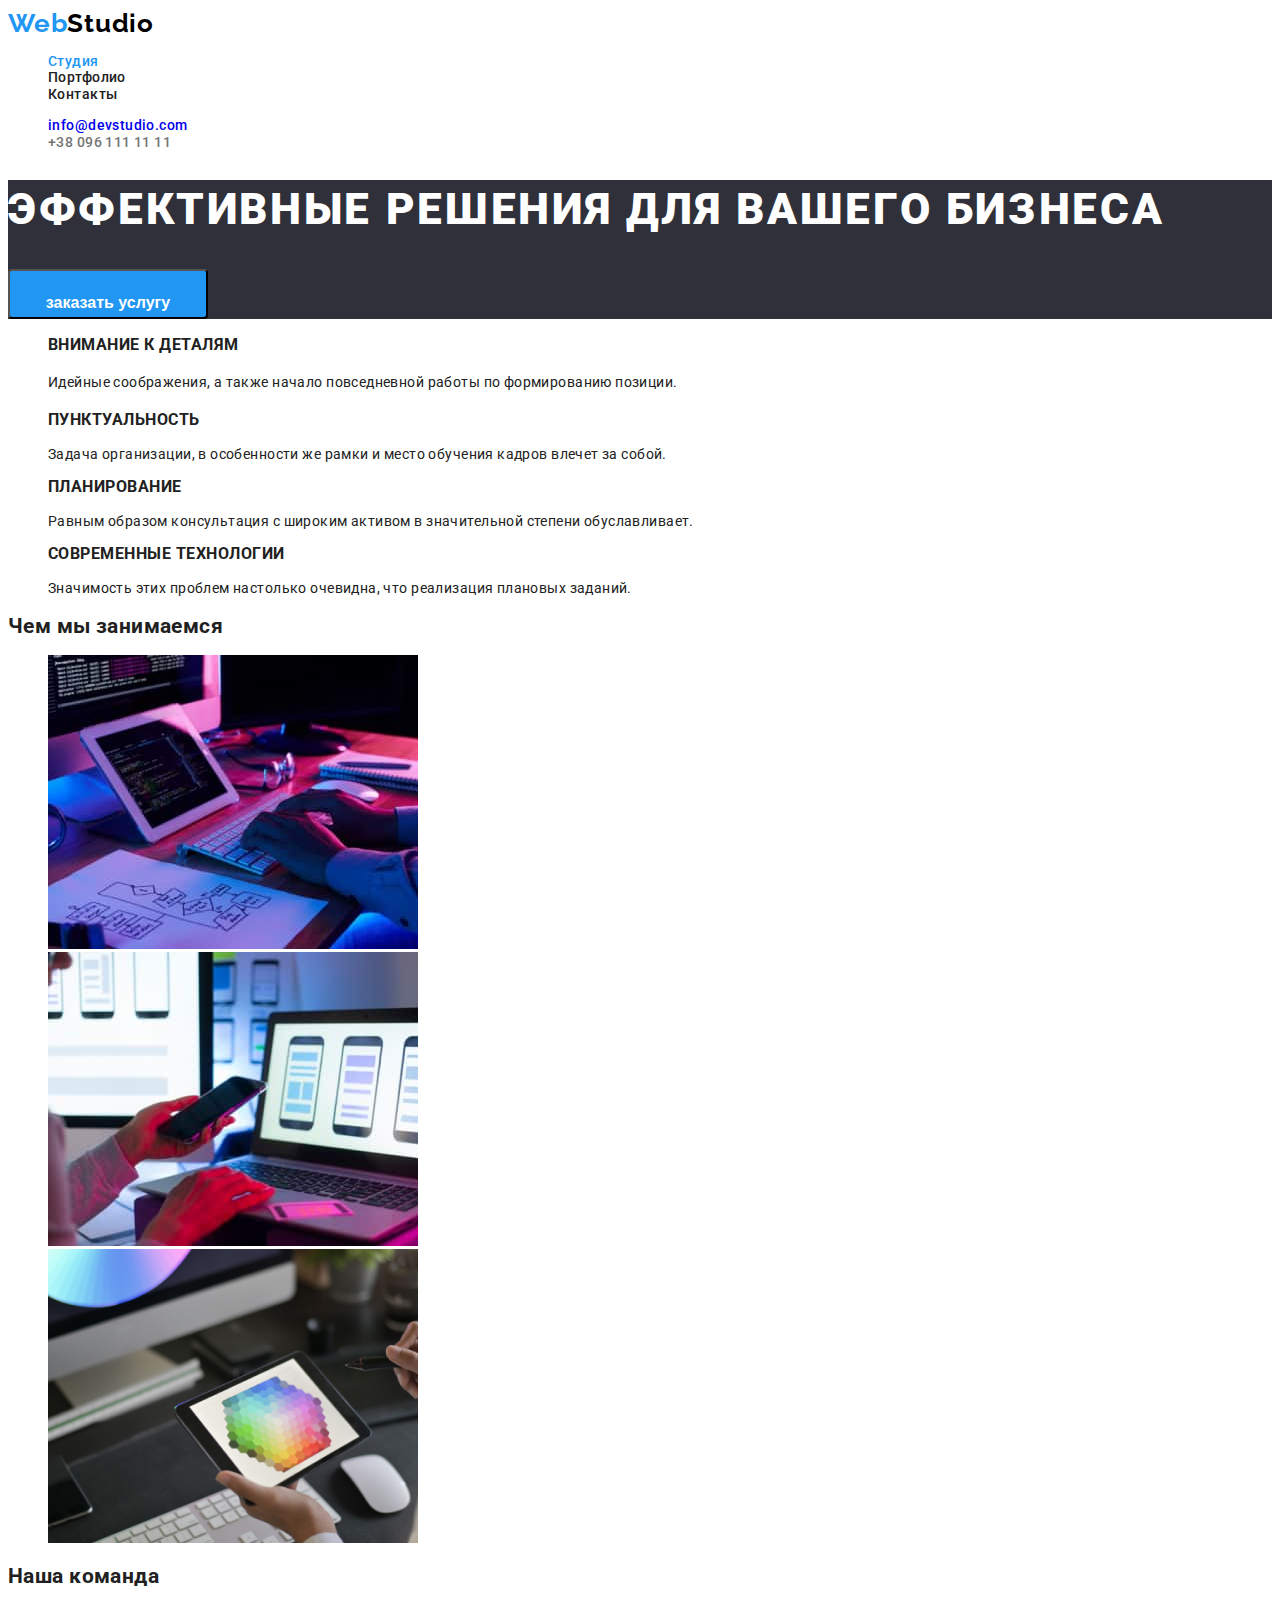
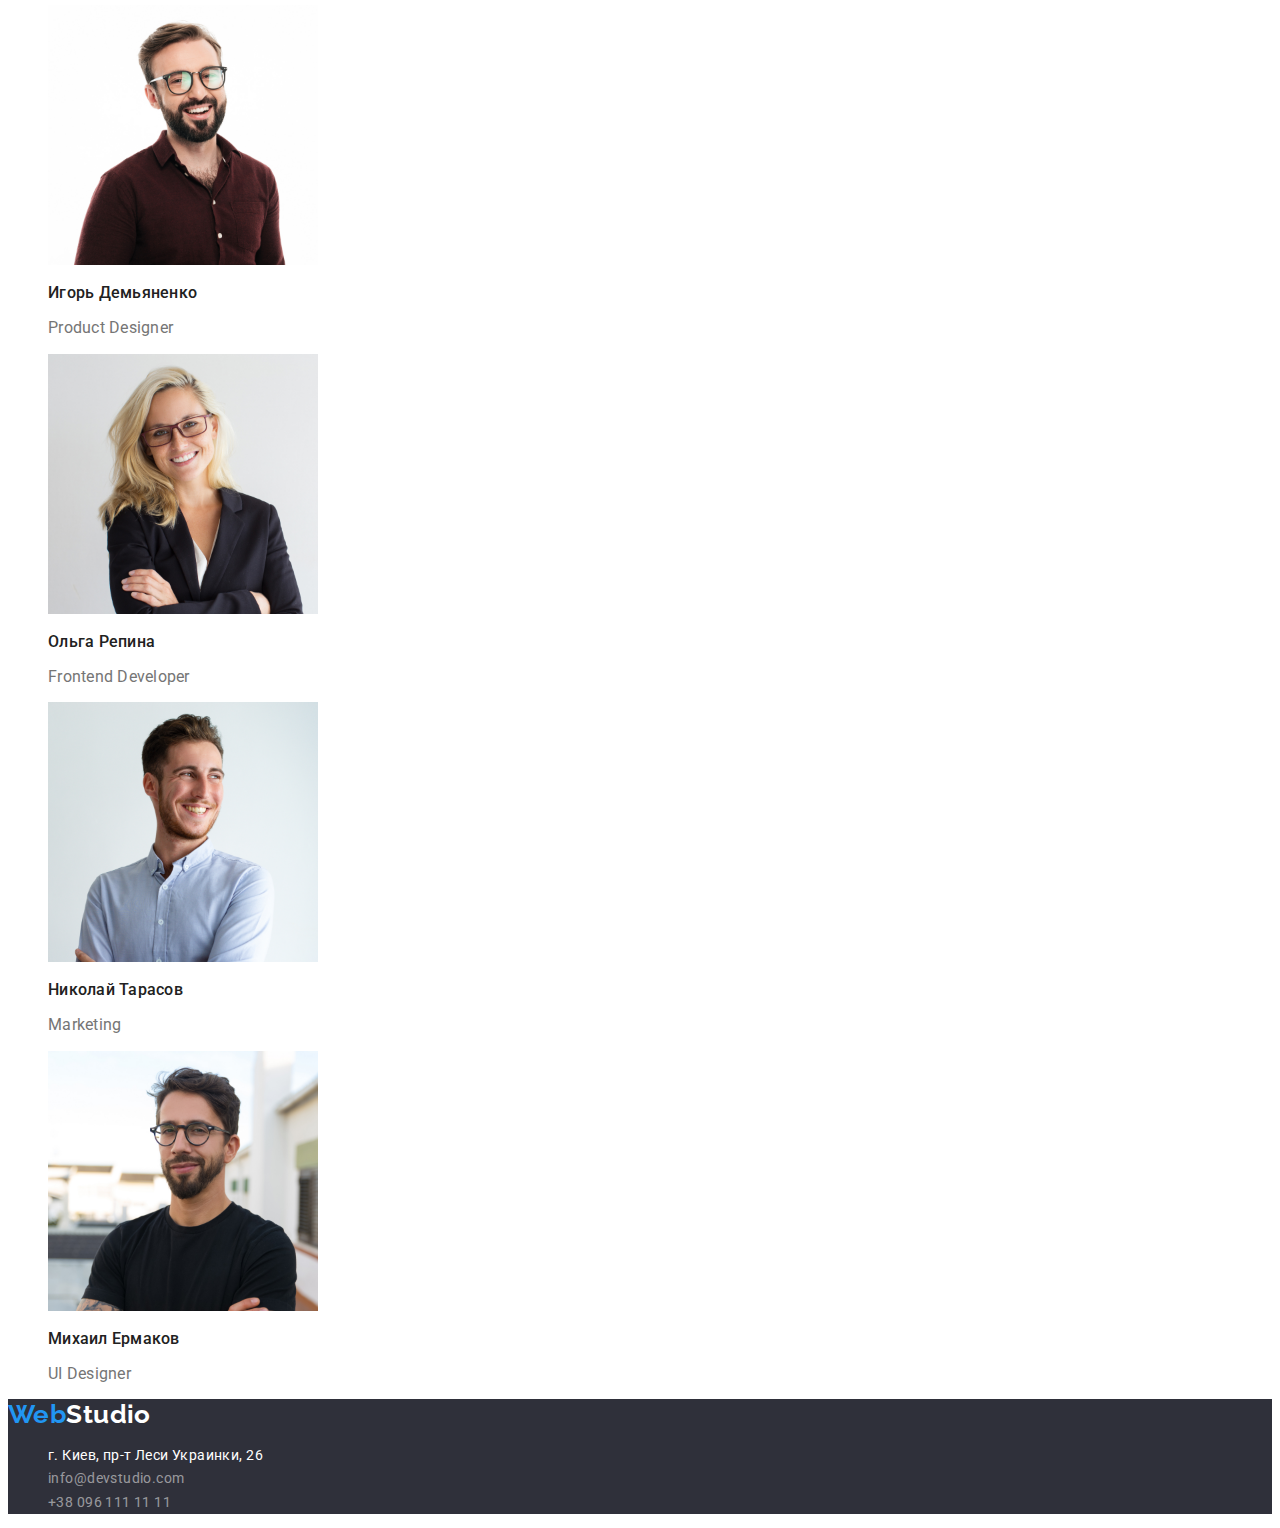
==== index.html @ a9b100e5 "виправлення помилок  HW-2" ====
<!DOCTYPE html>
<html lang="ru">
  <head>
    <meta charset="UTF-8" />
    <meta http-equiv="X-UA-Compatible" content="IE=edge" />
    <meta name="viewport" content="width=device-width, initial-scale=1.0" />

    <link rel="preconnect" href="https://fonts.googleapis.com">
    <link rel="preconnect" href="https://fonts.gstatic.com" crossorigin>
    <link href="https://fonts.googleapis.com/css2?family=Raleway:wght@700&family=Roboto:wght@400;500;700;900&display=swap"
      rel="stylesheet">

    <link rel="stylesheet" href="css/styles.css" />
    <title><DZ#2></title> 
  </head>
  <body>
    <header>
      <nav>
      <a class="header-webstudio" href="./index.html">Web<span class="header-studio">Studio</span></a>
        <ul class="marker">
          <li><a class="link current" href="#">Студия</a></li>
          <li><a class="link" href="./portfolio.html">Портфолио</a></li>
          <li><a class="link" href="#">Контакты</a></li>
        </ul>
      </nav>
      <ul class="marker">
        <li><a class="contacts-mail" href="mailto:info@devstudio.com">info@devstudio.com</a></li>
        <li><a class="contacts-tel" href="tel:+380961111111">+38 096 111 11 11</a></li>
      </ul>
    </header>
    <main>
      <section class="hero">
        <h1 class="hero-title">ЭФФЕКТИВНЫЕ РЕШЕНИЯ ДЛЯ ВАШЕГО БИЗНЕСА</h1>
        <button class="button" type="button"><p class="name-button">заказать услугу</p></button>
      </section>
      <section>
        <h2 class="visually-hidden">Преймущества и особенности</h2>
        <ul class="marker">
          <li>
            <h3 class="title-contents">Внимание к деталям</h3>
            <p class="content">Идейные соображения, а также начало повседневной работы по формированию позиции.</p>
          </li>
          <li>
            <h3 class="title-contents">пунктуальность</h3>
            <p>
              Задача организации, в особенности же рамки и место обучения кадров влечет за собой.
            </p>
          </li>
          <li>
            <h3 class="title-contents">Планирование</h3>
            <p>
              Равным образом консультация с широким активом в значительной степени обуславливает.
            </p>
          </li>
          <li>
            <h3 class="title-contents">Современные технологии</h3>
            <p>Значимость этих проблем настолько очевидна, что реализация плановых заданий.</p>
          </li>
        </ul>
      </section>
      <section>
        <h2 class="title-text">Чем мы занимаемся</h2>
        <ul class="marker">
          <li><img src="./images/img_1.jpg" alt="фото-1" width="370" height="294" /></li>
          <li><img src="./images/img_2.jpg" alt="фото-2" width="370" height="294" /></li>
          <li><img src="./images/img_3.jpg" alt="фото-3" width="370" height="294" /></li>
        </ul>
      </section>
      <section>
        <h2 class="title-text">Наша команда</h2>
        <ul class="marker">
          <li>
            <img src="./images/photo_ID.jpg" alt="Product Designer" width="270" height="260" />
            <h3 class="team">Игорь Демьяненко</h3>
            <p class="team-position">Product Designer</p>
          </li>
          <li>
            <img src="./images/photo_OP.jpg" alt="Frontend Developer" width="270" height="260" />
            <h3 class="team">Ольга Репина</h3>
            <p class="team-position">Frontend Developer</p>
          </li>
          <li>
            <img src="./images/photo_NT.jpg" alt="Marketing" width="270" height="260" />
            <h3 class="team">Николай Тарасов</h3>
            <p class="team-position">Marketing</p>
          </li>
          <li>
            <img src="./images/photo_ME.jpg" alt="UI Designer" width="270" height="260" />
            <h3 class="team">Михаил Ермаков</h3>
            <p class="team-position">UI Designer</p>
          </li>
        </ul>
      </section>
    </main>
    <footer >
      <section class="foot">
        <a class="footer-webstudio" href="./index.html">Web<span class="studio" >Studio</span></a>
     
      <address>
        <ul class="marker">
          <li><a class="contact-adress" href="https://goo.gl/maps/piqngm7oDQpEDh6u6" target="_blank" rel="noopener nofollow noreferrer">г.
            Киев, пр-т Леси Украинки, 26</a></li>
          <li><a class="contact-footer" href="mailto:info@devstudio.com">info@devstudio.com</a></li>
          <li><a class="contact-footer" href="tel:+380961111111">+38 096 111 11 11</a></li>
        </ul>
      </address>
    </section>

        
    </footer>
  </body>
</html>
---- css/styles.css ----
:root {
        --brand-color: #212121;
        --accent-color: #2196f3;
        --basic-color: #ffffff;
       }

/*BASE*/
body {font-family: 'Roboto', sans-serif;
        color: var(--brand-color);
        letter-spacing: 0.03em;
        font-size: 14px;
        background-color: #ffffff;
        }

/*IU*/
.header-webstudio {
        font-family: 'Raleway', sans-serif;
        font-weight: 700;
        font-size: 26px;
        line-height: 1.18;
        letter-spacing: 0.03em;
        color: #2196f3;
        text-decoration: none;}

.header-webstudio .header-studio {color: #000000;}

span .header-studio {
        font-family: 'Raleway', sans-serif;
        font-weight: 700px;}

.contacts-mail {font-weight: 500;
       line-height: 1.20;
text-decoration: none;}

.contacts-mail:hover {color: #188ce8;}
.contacts-mail:focus {color: #188ce8;}

.contacts-tel {font-weight: 500;
        line-height: 1.20;
        text-decoration: none;
        color: #757575;}

.contacts-tel:hover {color: #188ce8;}
.contacts-tel:focus { color: #188ce8;}


.footer-webstudio {
        font-family: 'Raleway', sans-serif;
        line-height: 1.18;
        text-decoration: none;}

span .footer-studio {
        font-family: 'Raleway', sans-serif;
        font-weight: 700px;}



.marker {list-style: none;}



.link {color: var(--brand-color);
        font-weight: 500;
       
        line-height: 1.20;
        text-decoration: none;
       }
.link:hover {color: #2196f3;}
.link:focus {color: #2196f3;}

.current {color:var(--accent-color);}

.current-portfolio:hover {background: #2196f3; color: var(--basic-color);}
.current-portfolio:focus {background: #2196f3; color: var(--basic-color);}
.current-portfolio:active {background: #2196f3;color: var(--basic-color); border-color: #ffffff;}

.hero {background-color: #2f303a;
        }

.hero-title {color: var(--basic-color);
        font-weight: 900;
        font-size: 44px;
        line-height: 1.36;
        letter-spacing: 0.06em;
        }

.name-button {color: var(--basic-color);
        font-weight: 700;
        font-size: 16px;
        line-height: 1.88;
        }


.team {
        font-weight: 500;
        font-size: 16px;
        line-height: 1.18;
        letter-spacing: 0.03ex;
        color: #212121;
        }

 .title-contents {
        font-weight: 700;
        line-height: 1.14;
        letter-spacing: 00.03em;
        text-transform: uppercase;
        }

.content {line-height: 1.67;
        text-decoration: none;}

.team-position {font-size: 16px;
        line-height: 1.17;
        letter-spacing: 0.03ex;
        color: #757575;}

/* buttons*/
.button {background-color: #2196f3; 
        width: 200px;
        height: 50px;
        border-radius: 4px; 
        box-shadow: 0px 4px 4px rgba(0, g0reen, bl0ue, 0.15);}

.button:hover {background-color: #188ce8;}


.cards-portfolio {font-weight: 500;
        font-size: 16px;
        line-height: 1.53;
        border-radius: 4px;
        font-family: inherit;
        background: #f5f4fa;
       }
.cards-portfolio:hover {background-color: #2196f3;}
.name_button-port {color: #000000;}

.contacts {color: #757575;
        text-decoration: none;
}
.contacts:hover {color: #2196f3;}
.contacts:focus {color: #2196f3;}

.foot {background-color: #2f303a;
        }

.contact-footer {
        font-style: normal;
        font-weight: 400;
        line-height: 1.68;
        text-decoration: none;
        color: rgba(225, 225, 225, 0.6);
        }
.contact-footer:hover {color: #2196f3;}
.contact-adress {font-style: normal;
                font-weight: 400;
               line-height: 1.68;
                text-decoration: none;
                 color: var(--basic-color);
                }



.footer-webstudio {color: #2196f3;}
.footer-webstudio .studio {color: #ffffff;}

.footer-webstudio {
        font-family: 'Raleway', sans-serif;
        font-style: normal;
        font-weight: 700;
        font-size: 26px;
        line-height: 1.17;
       }

.name-project {
        font-size: 18px;
        line-height: 2.00;
        }
/*hiden*/
.visually-hidden {
        position: absolute;
        width: 1px;
        height: 1px;
        margin: -1px;
        border: 0;
        padding: 0;

        white-space: nowrap;
        clip-path: inset(100%);
        clip: rect(0 0 0 0);
        overflow: hidden;
}
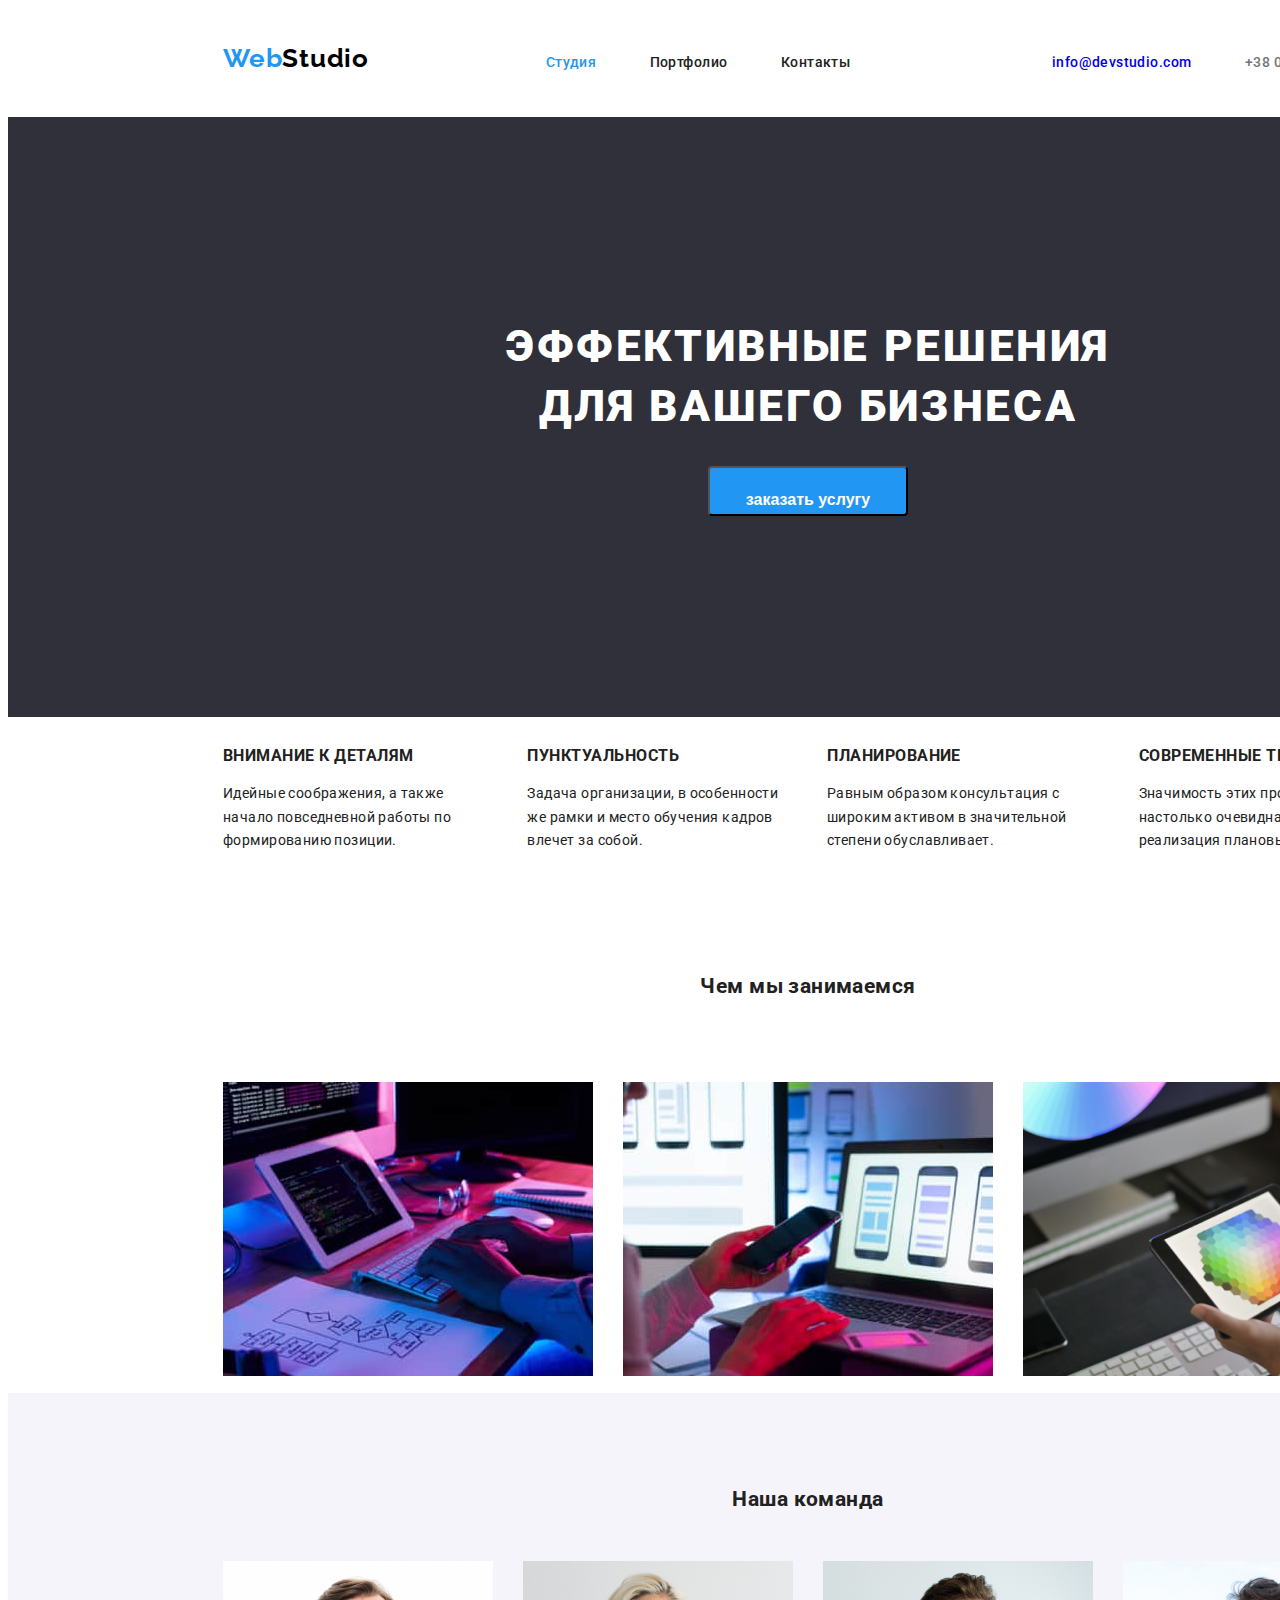
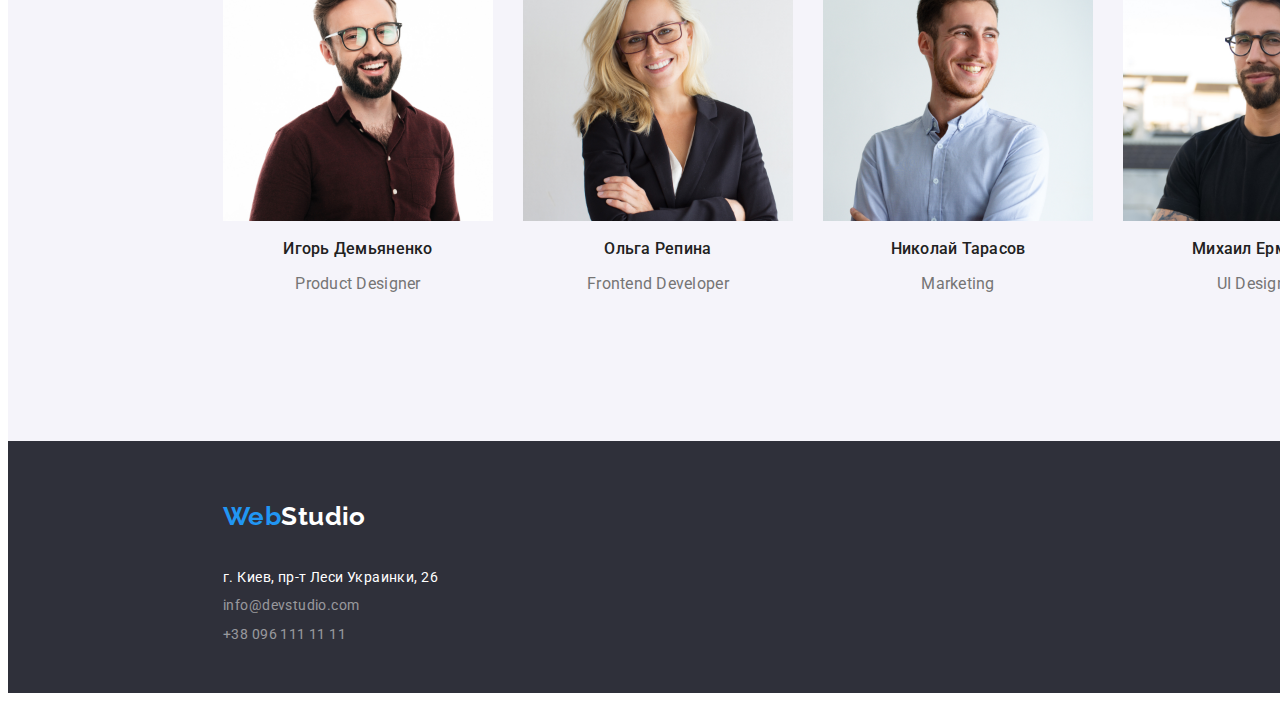
==== commit fd34d32f: "home worke 3" ====
--- a/index.html
+++ b/index.html
@@ -11,64 +11,73 @@
       rel="stylesheet">
 
     <link rel="stylesheet" href="css/styles.css" />
-    <title><DZ#2></title> 
+    <title><DZ#3></title> 
   </head>
   <body>
     <header>
-      <nav>
+
+      <div class="container-header" >
+     
       <a class="header-webstudio" href="./index.html">Web<span class="header-studio">Studio</span></a>
         <ul class="marker">
-          <li><a class="link current" href="#">Студия</a></li>
-          <li><a class="link" href="./portfolio.html">Портфолио</a></li>
-          <li><a class="link" href="#">Контакты</a></li>
+          <li class="inlineblock"><a class="link current" href="#">Студия</a></li>
+          <li class="inlineblock"><a class="link" href="./portfolio.html">Портфолио</a></li>
+          <li class="inlineblock"><a class="link" href="#">Контакты</a></li>
         </ul>
-      </nav>
-      <ul class="marker">
-        <li><a class="contacts-mail" href="mailto:info@devstudio.com">info@devstudio.com</a></li>
-        <li><a class="contacts-tel" href="tel:+380961111111">+38 096 111 11 11</a></li>
+     
+      <ul class="marker  header-portfolio-form">
+        <li class="inlineblock"><a class="contacts-mail" href="mailto:info@devstudio.com">info@devstudio.com</a></li>
+        <li class="inlineblock"><a class="contacts-tel" href="tel:+380961111111">+38 096 111 11 11</a></li>
       </ul>
+      </div>
+
     </header>
     <main>
       <section class="hero">
         <h1 class="hero-title">ЭФФЕКТИВНЫЕ РЕШЕНИЯ ДЛЯ ВАШЕГО БИЗНЕСА</h1>
+        <div class="button-position">
         <button class="button" type="button"><p class="name-button">заказать услугу</p></button>
+        </div>
       </section>
+
       <section>
         <h2 class="visually-hidden">Преймущества и особенности</h2>
-        <ul class="marker">
-          <li>
+        <ul class="marker title-contents-form">
+          <li class="title-contents-position">
             <h3 class="title-contents">Внимание к деталям</h3>
             <p class="content">Идейные соображения, а также начало повседневной работы по формированию позиции.</p>
           </li>
-          <li>
+          <li class="title-contents-position">
             <h3 class="title-contents">пунктуальность</h3>
-            <p>
-              Задача организации, в особенности же рамки и место обучения кадров влечет за собой.
+            <p class="content">Задача организации, в особенности же рамки и место обучения кадров влечет за собой.
             </p>
           </li>
-          <li>
+          <li class="title-contents-position">
             <h3 class="title-contents">Планирование</h3>
-            <p>
+            <p class="content">
               Равным образом консультация с широким активом в значительной степени обуславливает.
             </p>
           </li>
-          <li>
+          <li class="title-contents-position">
             <h3 class="title-contents">Современные технологии</h3>
-            <p>Значимость этих проблем настолько очевидна, что реализация плановых заданий.</p>
+            <p class="content">Значимость этих проблем настолько очевидна, что реализация плановых заданий.</p>
           </li>
         </ul>
       </section>
+
       <section>
         <h2 class="title-text">Чем мы занимаемся</h2>
-        <ul class="marker">
-          <li><img src="./images/img_1.jpg" alt="фото-1" width="370" height="294" /></li>
-          <li><img src="./images/img_2.jpg" alt="фото-2" width="370" height="294" /></li>
-          <li><img src="./images/img_3.jpg" alt="фото-3" width="370" height="294" /></li>
+        <ul class="marker our-works">
+          <li class="our-works-form"><img src="./images/img_1.jpg" alt="фото-1" width="370" height="294" /></li>
+          <li class="our-works-form"><img src="./images/img_2.jpg" alt="фото-2" width="370" height="294" /></li>
+          <li class="our-works-form"><img src="./images/img_3.jpg" alt="фото-3" width="370" height="294" /></li>
         </ul>
       </section>
+
       <section>
+        <div class="view">
         <h2 class="title-text">Наша команда</h2>
-        <ul class="marker">
+        <ul class="marker our-team">
           <li>
             <img src="./images/photo_ID.jpg" alt="Product Designer" width="270" height="260" />
             <h3 class="team">Игорь Демьяненко</h3>
@@ -90,6 +99,7 @@
             <p class="team-position">UI Designer</p>
           </li>
         </ul>
+      </div>
       </section>
     </main>
     <footer >
@@ -97,11 +107,11 @@
         <a class="footer-webstudio" href="./index.html">Web<span class="studio" >Studio</span></a>
      
       <address>
-        <ul class="marker">
-          <li><a class="contact-adress" href="https://goo.gl/maps/piqngm7oDQpEDh6u6" target="_blank" rel="noopener nofollow noreferrer">г.
+        <ul class="marker contact-footer-list">
+          <li class="contact-footer-form"><a class="contact-adress" href="https://goo.gl/maps/piqngm7oDQpEDh6u6" target="_blank" rel="noopener nofollow noreferrer">г.
             Киев, пр-т Леси Украинки, 26</a></li>
-          <li><a class="contact-footer" href="mailto:info@devstudio.com">info@devstudio.com</a></li>
-          <li><a class="contact-footer" href="tel:+380961111111">+38 096 111 11 11</a></li>
+          <li class="contact-footer-form"><a class="contact-footer" href="mailto:info@devstudio.com">info@devstudio.com</a></li>
+          <li class="contact-footer-form"><a class="contact-footer" href="tel:+380961111111">+38 096 111 11 11</a></li>
         </ul>
       </address>
     </section>
--- a/css/styles.css
+++ b/css/styles.css
@@ -1,15 +1,24 @@
+
 :root {
         --brand-color: #212121;
         --accent-color: #2196f3;
         --basic-color: #ffffff;
        }
 
+       /*NORMALIZE*/
+a {display: inline-block;}
+*,
+*::before,
+*::after {
+        box-sizing: border-box;
+}
 /*BASE*/
 body {font-family: 'Roboto', sans-serif;
         color: var(--brand-color);
         letter-spacing: 0.03em;
         font-size: 14px;
         background-color: #ffffff;
+        width: 1600px;
         }
 
 /*IU*/
@@ -22,7 +31,11 @@
         color: #2196f3;
         text-decoration: none;}
 
-.header-webstudio .header-studio {color: #000000;}
+.header-webstudio .header-studio {color: #000000;
+margin-top: 24px;
+}
+
+.header-webstudio {margin-left: 215px;}
 
 span .header-studio {
         font-family: 'Raleway', sans-serif;
@@ -55,7 +68,8 @@
 
 
 
-.marker {list-style: none;}
+.marker {list-style: none;
+}
 
 
 
@@ -75,6 +89,7 @@
 .current-portfolio:active {background: #2196f3;color: var(--basic-color); border-color: #ffffff;}
 
 .hero {background-color: #2f303a;
+        height: 600px;
         }
 
 .hero-title {color: var(--basic-color);
@@ -82,6 +97,11 @@
         font-size: 44px;
         line-height: 1.36;
         letter-spacing: 0.06em;
+        text-align: center;
+        margin-left: 452px;
+        margin-right: 452px;
+       padding-top: 200px;
+       margin-top: 0px;
         }
 
 .name-button {color: var(--basic-color);
@@ -97,6 +117,7 @@
         line-height: 1.18;
         letter-spacing: 0.03ex;
         color: #212121;
+        text-align: center;
         }
 
  .title-contents {
@@ -112,14 +133,18 @@
 .team-position {font-size: 16px;
         line-height: 1.17;
         letter-spacing: 0.03ex;
-        color: #757575;}
+        color: #757575;
+text-align: center;}
 
 /* buttons*/
 .button {background-color: #2196f3; 
         width: 200px;
         height: 50px;
         border-radius: 4px; 
-        box-shadow: 0px 4px 4px rgba(0, g0reen, bl0ue, 0.15);}
+        box-shadow: 0px 4px 4px rgba(0, g0reen, bl0ue, 0.15);
+        text-align: center;}
+
+.button-position {text-align: center;}
 
 .button:hover {background-color: #188ce8;}
 
@@ -130,10 +155,13 @@
         border-radius: 4px;
         font-family: inherit;
         background: #f5f4fa;
-       }
+      margin: 8px; 
+cursor:pointer;}
 .cards-portfolio:hover {background-color: #2196f3;}
 .name_button-port {color: #000000;}
 
+.name-button {text-align: center;}
+
 .contacts {color: #757575;
         text-decoration: none;
 }
@@ -141,7 +169,7 @@
 .contacts:focus {color: #2196f3;}
 
 .foot {background-color: #2f303a;
-        }
+        height: 252px;}
 
 .contact-footer {
         font-style: normal;
@@ -169,11 +197,17 @@
         font-weight: 700;
         font-size: 26px;
         line-height: 1.17;
+        margin-left: 215px;
+        margin-top: 60px;
+        margin-bottom: 20px;
        }
 
 .name-project {
         font-size: 18px;
         line-height: 2.00;
+        margin-top: 20px;
+        margin-bottom: 0px;
+        margin-left: 24px;
         }
 /*hiden*/
 .visually-hidden {
@@ -188,4 +222,84 @@
         clip-path: inset(100%);
         clip: rect(0 0 0 0);
         overflow: hidden;
-}+}
+
+.title-contents-form {display: flex;
+        justify-content:space-between;    
+        padding: 0px;   
+        margin-left: 200px;
+        margin-right: 200px;
+}
+
+.title-contents-position {margin-left: 15px;
+margin-right: 15px;}
+
+.container-header {justify-content: space-between;
+        display: flex;
+        align-items: baseline;
+        
+}
+
+.inlineblock { display: inline-block;
+        margin-left: 25px;
+        margin-right: 25px;
+        margin-top: 32px;
+        margin-bottom: 32px;
+    }
+
+.portfolio-container-button {justify-content: center;
+        display: flex;
+        margin-bottom: 42px;
+        margin-top: 126px;
+        }
+.our-works {display: flex;
+flex-direction: row;
+justify-content:space-around;
+margin-left: 200px;
+margin-right: 200px;
+margin-top: 34px;
+padding: 0px;}
+
+.our-works-form {margin-left: 15px;
+margin-right: 15px;}
+
+.title-text {
+padding-top: 94px;
+padding-bottom: 50px;
+margin: 0;
+text-align: center;}
+
+.view {background: #f5f4fa;
+height: 648px;}
+
+.our-team {display: flex;
+        flex-direction: row;
+        justify-content:space-between;
+margin-top: 0px;
+padding: 0px;
+margin-left: 215px;
+margin-right: 215px;
+margin-bottom: 94px;}
+
+.our-project { display: flex;
+flex-wrap: wrap;
+justify-content: center;
+margin-right: 200px;
+margin-left: 200px;
+margin-top: 36px;
+padding: 0;}
+
+.our-project-card {padding: 15px;
+margin-bottom: 15px;}
+.contact-footer-form {margin-left: 215px;
+        margin-top: 5px;
+        margin-bottom: 5px;
+}
+.contact-footer-list {padding: 0px;
+margin-bottom: 60px;}
+.job {margin-left: 24px;
+}
+
+.header-portfolio-form {margin-right: 215px;}
+
+body {border: #2f303a;}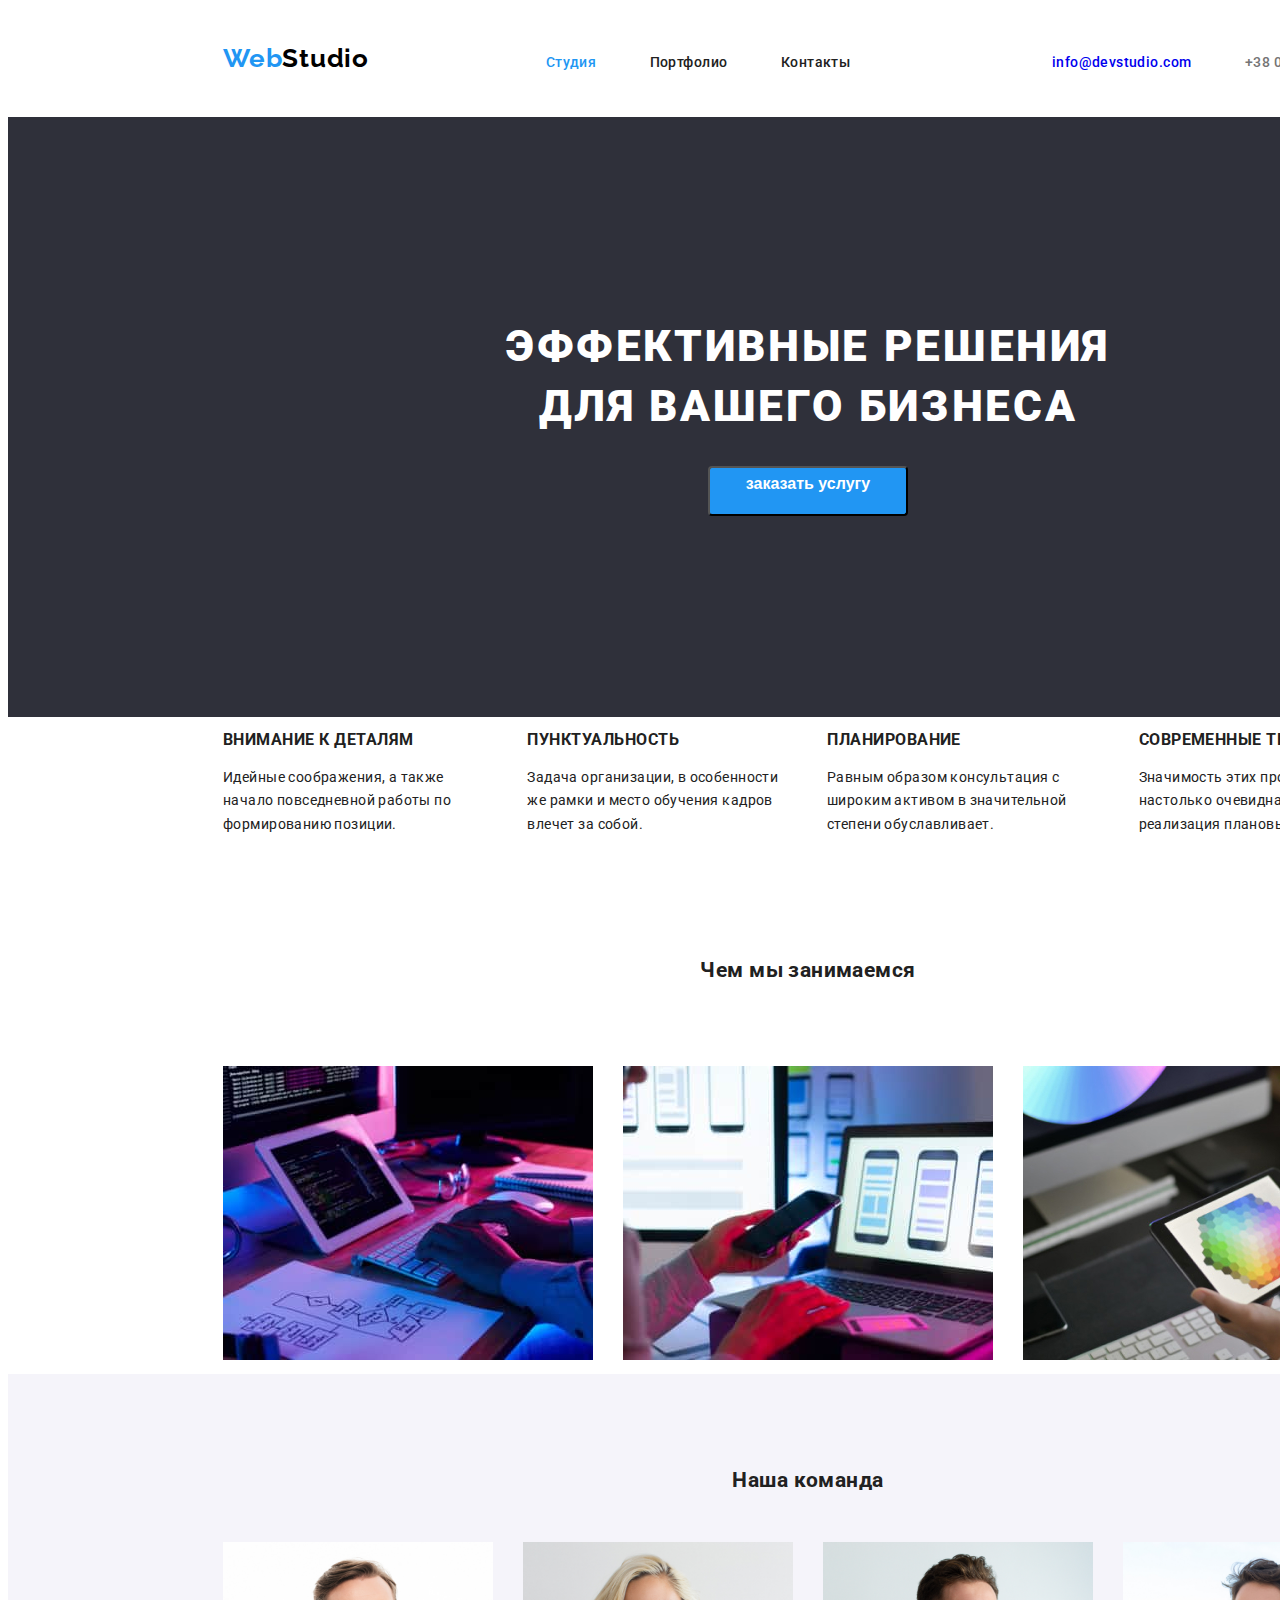
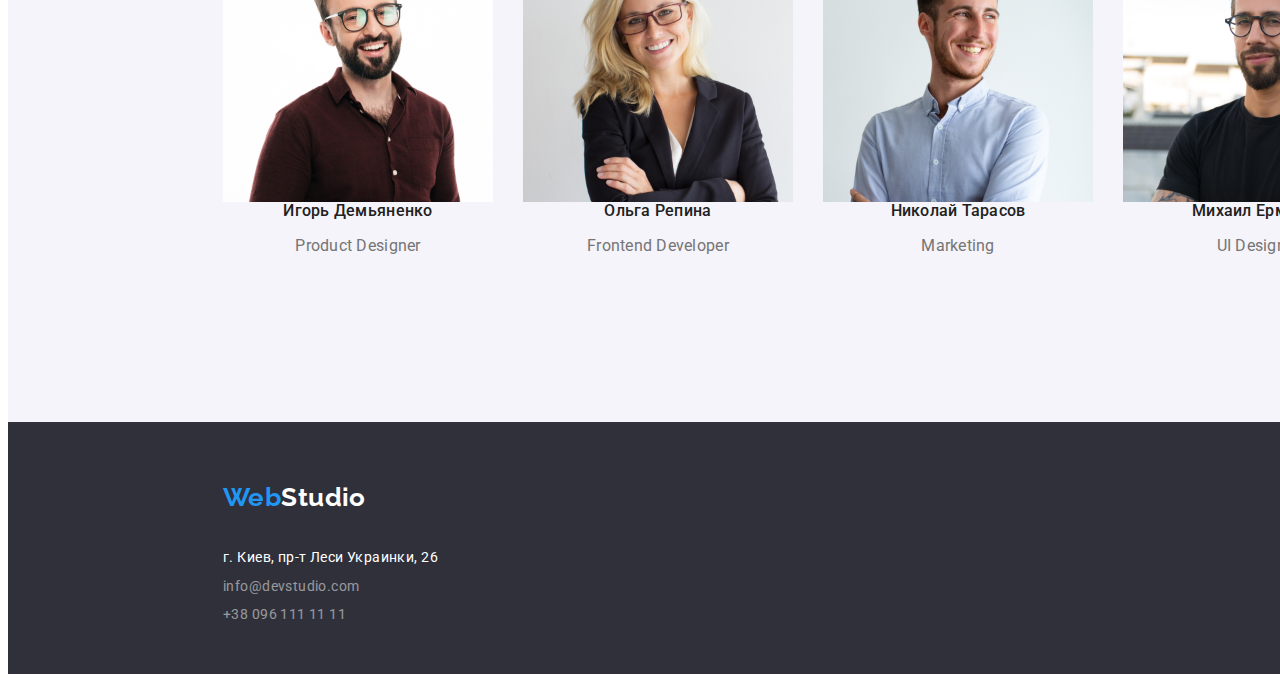
==== commit 3a8c2c5e: "hw3" ====
--- a/index.html
+++ b/index.html
@@ -5,38 +5,43 @@
     <meta http-equiv="X-UA-Compatible" content="IE=edge" />
     <meta name="viewport" content="width=device-width, initial-scale=1.0" />
 
-    <link rel="preconnect" href="https://fonts.googleapis.com">
-    <link rel="preconnect" href="https://fonts.gstatic.com" crossorigin>
-    <link href="https://fonts.googleapis.com/css2?family=Raleway:wght@700&family=Roboto:wght@400;500;700;900&display=swap"
-      rel="stylesheet">
+    <link rel="preconnect" href="https://fonts.googleapis.com" />
+    <link rel="preconnect" href="https://fonts.gstatic.com" crossorigin />
+    <link
+      href="https://fonts.googleapis.com/css2?family=Raleway:wght@700&family=Roboto:wght@400;500;700;900&display=swap"
+      rel="stylesheet"
+    />
 
     <link rel="stylesheet" href="css/styles.css" />
-    <title><DZ#3></title> 
+    <title><DZ#3></title>
   </head>
   <body>
     <header>
-
-      <div class="container-header" >
-     
-      <a class="header-webstudio" href="./index.html">Web<span class="header-studio">Studio</span></a>
+      <div class="container-header">
+        <a class="header-webstudio" href="./index.html"
+          >Web<span class="header-studio">Studio</span></a
+        >
         <ul class="marker">
           <li class="inlineblock"><a class="link current" href="#">Студия</a></li>
           <li class="inlineblock"><a class="link" href="./portfolio.html">Портфолио</a></li>
           <li class="inlineblock"><a class="link" href="#">Контакты</a></li>
         </ul>
-     
-      <ul class="marker  header-portfolio-form">
-        <li class="inlineblock"><a class="contacts-mail" href="mailto:info@devstudio.com">info@devstudio.com</a></li>
-        <li class="inlineblock"><a class="contacts-tel" href="tel:+380961111111">+38 096 111 11 11</a></li>
-      </ul>
+
+        <ul class="marker header-portfolio-form">
+          <li class="inlineblock">
+            <a class="contacts-mail" href="mailto:info@devstudio.com">info@devstudio.com</a>
+          </li>
+          <li class="inlineblock">
+            <a class="contacts-tel" href="tel:+380961111111">+38 096 111 11 11</a>
+          </li>
+        </ul>
       </div>
-
     </header>
     <main>
       <section class="hero">
         <h1 class="hero-title">ЭФФЕКТИВНЫЕ РЕШЕНИЯ ДЛЯ ВАШЕГО БИЗНЕСА</h1>
         <div class="button-position">
-        <button class="button" type="button"><p class="name-button">заказать услугу</p></button>
+          <button class="button" type="button"><p class="name-button">заказать услугу</p></button>
         </div>
       </section>
 
@@ -45,11 +50,14 @@
         <ul class="marker title-contents-form">
           <li class="title-contents-position">
             <h3 class="title-contents">Внимание к деталям</h3>
-            <p class="content">Идейные соображения, а также начало повседневной работы по формированию позиции.</p>
+            <p class="content">
+              Идейные соображения, а также начало повседневной работы по формированию позиции.
+            </p>
           </li>
           <li class="title-contents-position">
             <h3 class="title-contents">пунктуальность</h3>
-            <p class="content">Задача организации, в особенности же рамки и место обучения кадров влечет за собой.
+            <p class="content">
+              Задача организации, в особенности же рамки и место обучения кадров влечет за собой.
             </p>
           </li>
           <li class="title-contents-position">
@@ -60,7 +68,9 @@
           </li>
           <li class="title-contents-position">
             <h3 class="title-contents">Современные технологии</h3>
-            <p class="content">Значимость этих проблем настолько очевидна, что реализация плановых заданий.</p>
+            <p class="content">
+              Значимость этих проблем настолько очевидна, что реализация плановых заданий.
+            </p>
           </li>
         </ul>
       </section>
@@ -68,55 +78,70 @@
       <section>
         <h2 class="title-text">Чем мы занимаемся</h2>
         <ul class="marker our-works">
-          <li class="our-works-form"><img src="./images/img_1.jpg" alt="фото-1" width="370" height="294" /></li>
-          <li class="our-works-form"><img src="./images/img_2.jpg" alt="фото-2" width="370" height="294" /></li>
-          <li class="our-works-form"><img src="./images/img_3.jpg" alt="фото-3" width="370" height="294" /></li>
+          <li class="our-works-form">
+            <img src="./images/img_1.jpg" alt="фото-1" width="370" height="294" />
+          </li>
+          <li class="our-works-form">
+            <img src="./images/img_2.jpg" alt="фото-2" width="370" height="294" />
+          </li>
+          <li class="our-works-form">
+            <img src="./images/img_3.jpg" alt="фото-3" width="370" height="294" />
+          </li>
         </ul>
       </section>
 
       <section>
         <div class="view">
-        <h2 class="title-text">Наша команда</h2>
-        <ul class="marker our-team">
-          <li>
-            <img src="./images/photo_ID.jpg" alt="Product Designer" width="270" height="260" />
-            <h3 class="team">Игорь Демьяненко</h3>
-            <p class="team-position">Product Designer</p>
-          </li>
-          <li>
-            <img src="./images/photo_OP.jpg" alt="Frontend Developer" width="270" height="260" />
-            <h3 class="team">Ольга Репина</h3>
-            <p class="team-position">Frontend Developer</p>
-          </li>
-          <li>
-            <img src="./images/photo_NT.jpg" alt="Marketing" width="270" height="260" />
-            <h3 class="team">Николай Тарасов</h3>
-            <p class="team-position">Marketing</p>
-          </li>
-          <li>
-            <img src="./images/photo_ME.jpg" alt="UI Designer" width="270" height="260" />
-            <h3 class="team">Михаил Ермаков</h3>
-            <p class="team-position">UI Designer</p>
-          </li>
-        </ul>
-      </div>
+          <h2 class="title-text">Наша команда</h2>
+          <ul class="marker our-team">
+            <li>
+              <img src="./images/photo_ID.jpg" alt="Product Designer" width="270" height="260" />
+              <h3 class="team">Игорь Демьяненко</h3>
+              <p class="team-position">Product Designer</p>
+            </li>
+            <li>
+              <img src="./images/photo_OP.jpg" alt="Frontend Developer" width="270" height="260" />
+              <h3 class="team">Ольга Репина</h3>
+              <p class="team-position">Frontend Developer</p>
+            </li>
+            <li>
+              <img src="./images/photo_NT.jpg" alt="Marketing" width="270" height="260" />
+              <h3 class="team">Николай Тарасов</h3>
+              <p class="team-position">Marketing</p>
+            </li>
+            <li>
+              <img src="./images/photo_ME.jpg" alt="UI Designer" width="270" height="260" />
+              <h3 class="team">Михаил Ермаков</h3>
+              <p class="team-position">UI Designer</p>
+            </li>
+          </ul>
+        </div>
       </section>
     </main>
-    <footer >
+    <footer>
       <section class="foot">
-        <a class="footer-webstudio" href="./index.html">Web<span class="studio" >Studio</span></a>
-     
-      <address>
-        <ul class="marker contact-footer-list">
-          <li class="contact-footer-form"><a class="contact-adress" href="https://goo.gl/maps/piqngm7oDQpEDh6u6" target="_blank" rel="noopener nofollow noreferrer">г.
-            Киев, пр-т Леси Украинки, 26</a></li>
-          <li class="contact-footer-form"><a class="contact-footer" href="mailto:info@devstudio.com">info@devstudio.com</a></li>
-          <li class="contact-footer-form"><a class="contact-footer" href="tel:+380961111111">+38 096 111 11 11</a></li>
-        </ul>
-      </address>
-    </section>
+        <a class="footer-webstudio" href="./index.html">Web<span class="studio">Studio</span></a>
 
-        
+        <address>
+          <ul class="marker contact-footer-list">
+            <li class="contact-footer-form">
+              <a
+                class="contact-adress"
+                href="https://goo.gl/maps/piqngm7oDQpEDh6u6"
+                target="_blank"
+                rel="noopener nofollow noreferrer"
+                >г. Киев, пр-т Леси Украинки, 26</a
+              >
+            </li>
+            <li class="contact-footer-form">
+              <a class="contact-footer" href="mailto:info@devstudio.com">info@devstudio.com</a>
+            </li>
+            <li class="contact-footer-form">
+              <a class="contact-footer" href="tel:+380961111111">+38 096 111 11 11</a>
+            </li>
+          </ul>
+        </address>
+      </section>
     </footer>
   </body>
 </html>
--- a/css/styles.css
+++ b/css/styles.css
@@ -1,305 +1,444 @@
-
 :root {
-        --brand-color: #212121;
-        --accent-color: #2196f3;
-        --basic-color: #ffffff;
-       }
-
-       /*NORMALIZE*/
-a {display: inline-block;}
+  --brand-color: #212121;
+  --accent-color: #2196f3;
+  --basic-color: #ffffff;
+}
+
+/*NORMALIZE*/
+a {
+  display: inline-block;
+}
+
 *,
 *::before,
 *::after {
-        box-sizing: border-box;
+  box-sizing: border-box;
+  html {
+    box-sizing: border-box;
+  }
+
+  *,
+  *::after,
+  *::before {
+    box-sizing: inherit;
+  }
+
+  /*reset*/
+
+  /* Стили для обнуления верхних отступов у элементов */
+  h1,
+  h2,
+  h3,
+  h4,
+  h5,
+  h6,
+  p {
+    margin-top: 0;
+  }
+
+  /* Класс для обнуления базовых свойств у списков (ul) */
+  .list {
+    list-style: none;
+    padding-left: 0;
+    margin: 0;
+  }
+
+  /* Класс для обнуления базовых свойств у ссылок */
+  .link {
+    text-decoration: none;
+    color: inherit;
+  }
+
+  /* Свойства для корректного отображения картинок */
+  img {
+    display: block;
+    max-width: 100%;
+    height: auto;
+  }
+
+  /* Свойства для обнуления курсива у address */
+  address {
+    font-style: normal;
+  }
 }
 /*BASE*/
-body {font-family: 'Roboto', sans-serif;
-        color: var(--brand-color);
-        letter-spacing: 0.03em;
-        font-size: 14px;
-        background-color: #ffffff;
-        width: 1600px;
-        }
+body {
+  font-family: 'Roboto', sans-serif;
+  color: var(--brand-color);
+  letter-spacing: 0.03em;
+  font-size: 14px;
+  background-color: #ffffff;
+  width: 1600px;
+}
 
 /*IU*/
 .header-webstudio {
-        font-family: 'Raleway', sans-serif;
-        font-weight: 700;
-        font-size: 26px;
-        line-height: 1.18;
-        letter-spacing: 0.03em;
-        color: #2196f3;
-        text-decoration: none;}
-
-.header-webstudio .header-studio {color: #000000;
-margin-top: 24px;
-}
-
-.header-webstudio {margin-left: 215px;}
+  font-family: 'Raleway', sans-serif;
+  font-weight: 700;
+  font-size: 26px;
+  line-height: 1.18;
+  letter-spacing: 0.03em;
+  color: #2196f3;
+  text-decoration: none;
+}
+
+.header-webstudio .header-studio {
+  color: #000000;
+  margin-top: 24px;
+}
+
+.header-webstudio {
+  margin-left: 215px;
+}
 
 span .header-studio {
-        font-family: 'Raleway', sans-serif;
-        font-weight: 700px;}
-
-.contacts-mail {font-weight: 500;
-       line-height: 1.20;
-text-decoration: none;}
-
-.contacts-mail:hover {color: #188ce8;}
-.contacts-mail:focus {color: #188ce8;}
-
-.contacts-tel {font-weight: 500;
-        line-height: 1.20;
-        text-decoration: none;
-        color: #757575;}
-
-.contacts-tel:hover {color: #188ce8;}
-.contacts-tel:focus { color: #188ce8;}
-
+  font-family: 'Raleway', sans-serif;
+  font-weight: 700px;
+}
+
+.contacts-mail {
+  font-weight: 500;
+  line-height: 1.2;
+  text-decoration: none;
+}
+
+.contacts-mail:hover {
+  color: #188ce8;
+}
+.contacts-mail:focus {
+  color: #188ce8;
+}
+
+.contacts-tel {
+  font-weight: 500;
+  line-height: 1.2;
+  text-decoration: none;
+  color: #757575;
+}
+
+.contacts-tel:hover {
+  color: #188ce8;
+}
+.contacts-tel:focus {
+  color: #188ce8;
+}
 
 .footer-webstudio {
-        font-family: 'Raleway', sans-serif;
-        line-height: 1.18;
-        text-decoration: none;}
+  font-family: 'Raleway', sans-serif;
+  line-height: 1.18;
+  text-decoration: none;
+}
 
 span .footer-studio {
-        font-family: 'Raleway', sans-serif;
-        font-weight: 700px;}
-
-
-
-.marker {list-style: none;
-}
-
-
-
-.link {color: var(--brand-color);
-        font-weight: 500;
-       
-        line-height: 1.20;
-        text-decoration: none;
-       }
-.link:hover {color: #2196f3;}
-.link:focus {color: #2196f3;}
-
-.current {color:var(--accent-color);}
-
-.current-portfolio:hover {background: #2196f3; color: var(--basic-color);}
-.current-portfolio:focus {background: #2196f3; color: var(--basic-color);}
-.current-portfolio:active {background: #2196f3;color: var(--basic-color); border-color: #ffffff;}
-
-.hero {background-color: #2f303a;
-        height: 600px;
-        }
-
-.hero-title {color: var(--basic-color);
-        font-weight: 900;
-        font-size: 44px;
-        line-height: 1.36;
-        letter-spacing: 0.06em;
-        text-align: center;
-        margin-left: 452px;
-        margin-right: 452px;
-       padding-top: 200px;
-       margin-top: 0px;
-        }
-
-.name-button {color: var(--basic-color);
-        font-weight: 700;
-        font-size: 16px;
-        line-height: 1.88;
-        }
-
+  font-family: 'Raleway', sans-serif;
+  font-weight: 700px;
+}
+
+.marker {
+  list-style: none;
+}
+
+.link {
+  color: var(--brand-color);
+  font-weight: 500;
+
+  line-height: 1.2;
+  text-decoration: none;
+}
+.link:hover {
+  color: #2196f3;
+}
+.link:focus {
+  color: #2196f3;
+}
+
+.current {
+  color: var(--accent-color);
+}
+
+.current-portfolio:hover {
+  background: #2196f3;
+  color: var(--basic-color);
+}
+.current-portfolio:focus {
+  background: #2196f3;
+  color: var(--basic-color);
+}
+.current-portfolio:active {
+  background: #2196f3;
+  color: var(--basic-color);
+  border-color: #ffffff;
+}
+
+.hero {
+  background-color: #2f303a;
+  height: 600px;
+}
+
+.hero-title {
+  color: var(--basic-color);
+  font-weight: 900;
+  font-size: 44px;
+  line-height: 1.36;
+  letter-spacing: 0.06em;
+  text-align: center;
+  margin-left: 452px;
+  margin-right: 452px;
+  padding-top: 200px;
+  margin-top: 0px;
+}
+
+.name-button {
+  color: var(--basic-color);
+  font-weight: 700;
+  font-size: 16px;
+  line-height: 1.88;
+}
 
 .team {
-        font-weight: 500;
-        font-size: 16px;
-        line-height: 1.18;
-        letter-spacing: 0.03ex;
-        color: #212121;
-        text-align: center;
-        }
-
- .title-contents {
-        font-weight: 700;
-        line-height: 1.14;
-        letter-spacing: 00.03em;
-        text-transform: uppercase;
-        }
-
-.content {line-height: 1.67;
-        text-decoration: none;}
-
-.team-position {font-size: 16px;
-        line-height: 1.17;
-        letter-spacing: 0.03ex;
-        color: #757575;
-text-align: center;}
+  font-weight: 500;
+  font-size: 16px;
+  line-height: 1.18;
+  letter-spacing: 0.03ex;
+  color: #212121;
+  text-align: center;
+}
+
+.title-contents {
+  font-weight: 700;
+  line-height: 1.14;
+  letter-spacing: 00.03em;
+  text-transform: uppercase;
+}
+
+.content {
+  line-height: 1.67;
+  text-decoration: none;
+}
+
+.team-position {
+  font-size: 16px;
+  line-height: 1.17;
+  letter-spacing: 0.03ex;
+  color: #757575;
+  text-align: center;
+}
 
 /* buttons*/
-.button {background-color: #2196f3; 
-        width: 200px;
-        height: 50px;
-        border-radius: 4px; 
-        box-shadow: 0px 4px 4px rgba(0, g0reen, bl0ue, 0.15);
-        text-align: center;}
-
-.button-position {text-align: center;}
-
-.button:hover {background-color: #188ce8;}
-
-
-.cards-portfolio {font-weight: 500;
-        font-size: 16px;
-        line-height: 1.53;
-        border-radius: 4px;
-        font-family: inherit;
-        background: #f5f4fa;
-      margin: 8px; 
-cursor:pointer;}
-.cards-portfolio:hover {background-color: #2196f3;}
-.name_button-port {color: #000000;}
-
-.name-button {text-align: center;}
-
-.contacts {color: #757575;
-        text-decoration: none;
-}
-.contacts:hover {color: #2196f3;}
-.contacts:focus {color: #2196f3;}
-
-.foot {background-color: #2f303a;
-        height: 252px;}
+.button {
+  background-color: #2196f3;
+  width: 200px;
+  height: 50px;
+  border-radius: 4px;
+  box-shadow: 0px 4px 4px rgba(0, g0reen, bl0ue, 0.15);
+  text-align: center;
+}
+
+.button-position {
+  text-align: center;
+}
+
+.button:hover {
+  background-color: #188ce8;
+}
+
+.cards-portfolio {
+  font-weight: 500;
+  font-size: 16px;
+  line-height: 1.53;
+  border-radius: 4px;
+  font-family: inherit;
+  background: #f5f4fa;
+  margin: 8px;
+  cursor: pointer;
+}
+.cards-portfolio:hover {
+  background-color: #2196f3;
+}
+.name_button-port {
+  color: #000000;
+}
+
+.name-button {
+  text-align: center;
+}
+
+.contacts {
+  color: #757575;
+  text-decoration: none;
+}
+.contacts:hover {
+  color: #2196f3;
+}
+.contacts:focus {
+  color: #2196f3;
+}
+
+.foot {
+  background-color: #2f303a;
+  height: 252px;
+}
 
 .contact-footer {
-        font-style: normal;
-        font-weight: 400;
-        line-height: 1.68;
-        text-decoration: none;
-        color: rgba(225, 225, 225, 0.6);
-        }
-.contact-footer:hover {color: #2196f3;}
-.contact-adress {font-style: normal;
-                font-weight: 400;
-               line-height: 1.68;
-                text-decoration: none;
-                 color: var(--basic-color);
-                }
-
-
-
-.footer-webstudio {color: #2196f3;}
-.footer-webstudio .studio {color: #ffffff;}
+  font-style: normal;
+  font-weight: 400;
+  line-height: 1.68;
+  text-decoration: none;
+  color: rgba(225, 225, 225, 0.6);
+}
+.contact-footer:hover {
+  color: #2196f3;
+}
+.contact-adress {
+  font-style: normal;
+  font-weight: 400;
+  line-height: 1.68;
+  text-decoration: none;
+  color: var(--basic-color);
+}
 
 .footer-webstudio {
-        font-family: 'Raleway', sans-serif;
-        font-style: normal;
-        font-weight: 700;
-        font-size: 26px;
-        line-height: 1.17;
-        margin-left: 215px;
-        margin-top: 60px;
-        margin-bottom: 20px;
-       }
+  color: #2196f3;
+}
+.footer-webstudio .studio {
+  color: #ffffff;
+}
+
+.footer-webstudio {
+  font-family: 'Raleway', sans-serif;
+  font-style: normal;
+  font-weight: 700;
+  font-size: 26px;
+  line-height: 1.17;
+  margin-left: 215px;
+  margin-top: 60px;
+  margin-bottom: 20px;
+}
 
 .name-project {
-        font-size: 18px;
-        line-height: 2.00;
-        margin-top: 20px;
-        margin-bottom: 0px;
-        margin-left: 24px;
-        }
+  font-size: 18px;
+  line-height: 2;
+  margin-top: 20px;
+  margin-bottom: 0px;
+  margin-left: 24px;
+}
 /*hiden*/
 .visually-hidden {
-        position: absolute;
-        width: 1px;
-        height: 1px;
-        margin: -1px;
-        border: 0;
-        padding: 0;
-
-        white-space: nowrap;
-        clip-path: inset(100%);
-        clip: rect(0 0 0 0);
-        overflow: hidden;
-}
-
-.title-contents-form {display: flex;
-        justify-content:space-between;    
-        padding: 0px;   
-        margin-left: 200px;
-        margin-right: 200px;
-}
-
-.title-contents-position {margin-left: 15px;
-margin-right: 15px;}
-
-.container-header {justify-content: space-between;
-        display: flex;
-        align-items: baseline;
-        
-}
-
-.inlineblock { display: inline-block;
-        margin-left: 25px;
-        margin-right: 25px;
-        margin-top: 32px;
-        margin-bottom: 32px;
-    }
-
-.portfolio-container-button {justify-content: center;
-        display: flex;
-        margin-bottom: 42px;
-        margin-top: 126px;
-        }
-.our-works {display: flex;
-flex-direction: row;
-justify-content:space-around;
-margin-left: 200px;
-margin-right: 200px;
-margin-top: 34px;
-padding: 0px;}
-
-.our-works-form {margin-left: 15px;
-margin-right: 15px;}
+  position: absolute;
+  width: 1px;
+  height: 1px;
+  margin: -1px;
+  border: 0;
+  padding: 0;
+
+  white-space: nowrap;
+  clip-path: inset(100%);
+  clip: rect(0 0 0 0);
+  overflow: hidden;
+}
+
+.title-contents-form {
+  display: flex;
+  justify-content: space-between;
+  padding: 0px;
+  margin-left: 200px;
+  margin-right: 200px;
+}
+
+.title-contents-position {
+  margin-left: 15px;
+  margin-right: 15px;
+}
+
+.container-header {
+  justify-content: space-between;
+  display: flex;
+  align-items: baseline;
+}
+
+.inlineblock {
+  display: inline-block;
+  margin-left: 25px;
+  margin-right: 25px;
+  margin-top: 32px;
+  margin-bottom: 32px;
+}
+
+.portfolio-container-button {
+  justify-content: center;
+  display: flex;
+  margin-bottom: 42px;
+  margin-top: 126px;
+}
+.our-works {
+  display: flex;
+  flex-direction: row;
+  justify-content: space-around;
+  margin-left: 200px;
+  margin-right: 200px;
+  margin-top: 34px;
+  padding: 0px;
+}
+
+.our-works-form {
+  margin-left: 15px;
+  margin-right: 15px;
+}
 
 .title-text {
-padding-top: 94px;
-padding-bottom: 50px;
-margin: 0;
-text-align: center;}
-
-.view {background: #f5f4fa;
-height: 648px;}
-
-.our-team {display: flex;
-        flex-direction: row;
-        justify-content:space-between;
-margin-top: 0px;
-padding: 0px;
-margin-left: 215px;
-margin-right: 215px;
-margin-bottom: 94px;}
-
-.our-project { display: flex;
-flex-wrap: wrap;
-justify-content: center;
-margin-right: 200px;
-margin-left: 200px;
-margin-top: 36px;
-padding: 0;}
-
-.our-project-card {padding: 15px;
-margin-bottom: 15px;}
-.contact-footer-form {margin-left: 215px;
-        margin-top: 5px;
-        margin-bottom: 5px;
-}
-.contact-footer-list {padding: 0px;
-margin-bottom: 60px;}
-.job {margin-left: 24px;
-}
-
-.header-portfolio-form {margin-right: 215px;}
-
-body {border: #2f303a;}+  padding-top: 94px;
+  padding-bottom: 50px;
+  margin: 0;
+  text-align: center;
+}
+
+.view {
+  background: #f5f4fa;
+  height: 648px;
+}
+
+.our-team {
+  display: flex;
+  flex-direction: row;
+  justify-content: space-between;
+  margin-top: 0px;
+  padding: 0px;
+  margin-left: 215px;
+  margin-right: 215px;
+  margin-bottom: 94px;
+}
+
+.our-project {
+  display: flex;
+  flex-wrap: wrap;
+  justify-content: center;
+  margin-right: 200px;
+  margin-left: 200px;
+  margin-top: 36px;
+  padding: 0;
+}
+
+.our-project-card {
+  padding: 15px;
+  margin-bottom: 15px;
+}
+.contact-footer-form {
+  margin-left: 215px;
+  margin-top: 5px;
+  margin-bottom: 5px;
+}
+.contact-footer-list {
+  padding: 0px;
+  margin-bottom: 60px;
+}
+.job {
+  margin-left: 24px;
+}
+
+.header-portfolio-form {
+  margin-right: 215px;
+}
+
+body {
+  border: #2f303a;
+}
